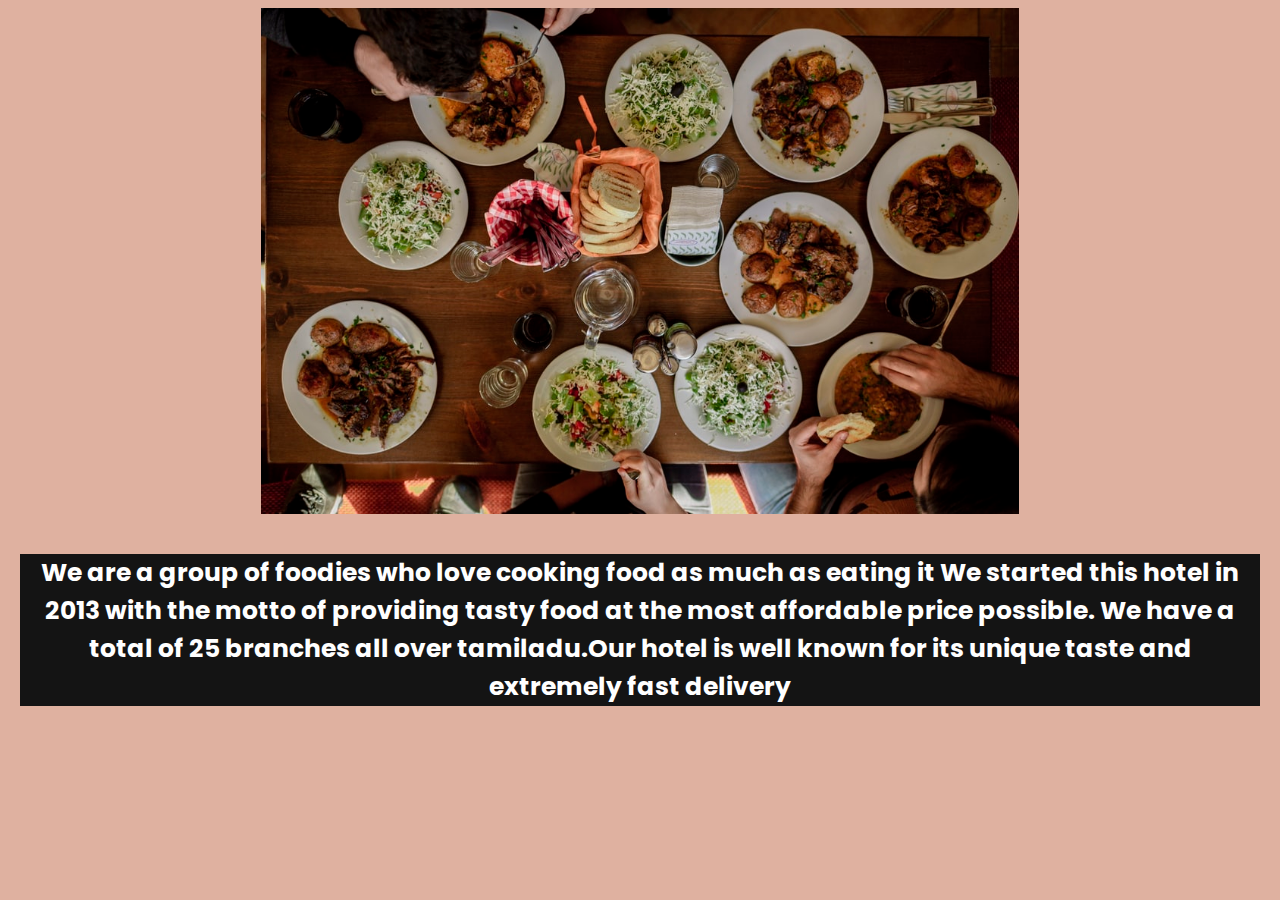
==== about.html @ c3d83199 "Add files via upload" ====
<!DOCTYPE html>
<html lang="en">
<head>
    <meta charset="UTF-8">
    <meta http-equiv="X-UA-Compatible" content="IE=edge">
    <meta name="viewport" content="width=device-width, initial-scale=1.0">
    <title>About Us</title>
    <link rel="stylesheet" href="./css/style.css">
</head>
<body class="a-bg">
    
    <img src="./food-img/About us 1.jpg" alt="" srcset="" class="a-img">
    <h4 class="a-textcenter a-mrl5 a-t-bg">We are a group of foodies who love cooking food as much as eating it We started this hotel in 2013 with the motto of providing tasty food at the most affordable price possible. We have a total of 25 branches all over tamiladu.Our hotel is well known for its unique taste and  extremely fast delivery  </h4>
</div>
</body>
</html>
---- css/style.css ----
@import url('https://fonts.googleapis.com/css2?family=Poppins:wght@300;400;500;600&display=swap');
*{
    font-family: 'Poppins', sans-serif;
}

.navbar{
    display: flex;
    color: rgb(255, 113, 19);
    justify-content: space-between;
}
.class1{
    background-color: rgb(250, 104, 60);
}
.twhite{
    color: white;
    font-weight: bolder;
}
.container{
    display: flex;
    justify-content: space-evenly;
    margin: 20px;
   
}
.img-res{
    width: 100%;
    margin-top: 11px;
    margin-left: 8px;
}
.p{
    padding-left: 20px;
    background-color: rgb(250, 199, 162);
    color: coral;
    text-align: center;
    font-size: 15px;
}
.food-container{
    display: flex;
    justify-content: space-around;
    align-items: center;
}
.food-card{
    border: 1px solid white;
    box-shadow: 1px 1px 1px 2px rgb(226, 209, 195);
    width: 250px;
   
}
.order-btn{
    background-color:rgb(248, 105, 22) ;
    padding: 10px 24px;
    display: inline-block;
    border-radius: 60px;
    text-align: center;
    color: white;
    text-decoration: none;
    margin-left: 4rem;
    margin-bottom: 12px;
    margin-right: 3px;
}
.order-btn:hover{
    border: solid 1px rgb(252, 101, 14);
    color: rgb(252, 101, 14);
    background-color: white;
   

}
.food-img {
        float: left;
        width:  249px;
        height: 144px;
        object-fit: cover;
    
    }
.food-title{
    text-align: center;
    color: rgb(255, 113, 19);
    font-size: 45px;
    font-weight: bolder;
}

.nav{
    margin: 0px 12px;
}
.a1{
    color: rgb(255, 113, 19);
    font-size: 21px;
    text-decoration: none;
}
.a{
    text-decoration: none;
    color: rgb(255, 113, 19);
    font-size: 21px;
    margin: 10px;
    font-weight: 700px;
 }
 .a:hover{
     color: black;
 }
 .bg{
     background-color:  rgb(250, 104, 60);
 }
 .download-img{
    width: 180px;
 }
 .download-container{
     display:flex;
     background-color:  rgb(250, 104, 60);
     justify-content: center;
 }
 .d-m{
     margin-top: 16px;
 }
 .d-txt{
     font-size: 20px;
 }

 .a-img{
    width: 60%;
    margin-left: 20%;
 }
 .a-textcenter{
     text-align: center;
 }
 .a-bg{
     background-color: rgb(223, 177, 160);
 }
 .a-mt{
     margin-top: 40px;
     margin-left: 15px;
 }
 .a-mrl5{
     margin-left: 12px;
     margin-right: 12px;
     font-size: 25px;
 }

 .a-t-bg{
     background-color: rgb(20, 20, 20);
     color: white;
 }
 .marginlr{
     margin-left: 30px;
     margin-right: 30px;
 }
.mt1-5{
    margin-top: 35px;
}
.pb1-2{
    padding-bottom: 18px;
}
.pt1-3{
    padding-top: 30px;
}
.pt1-2{
    padding-top: 10px;
}
.top-fs{
    font-size: 20px;
}
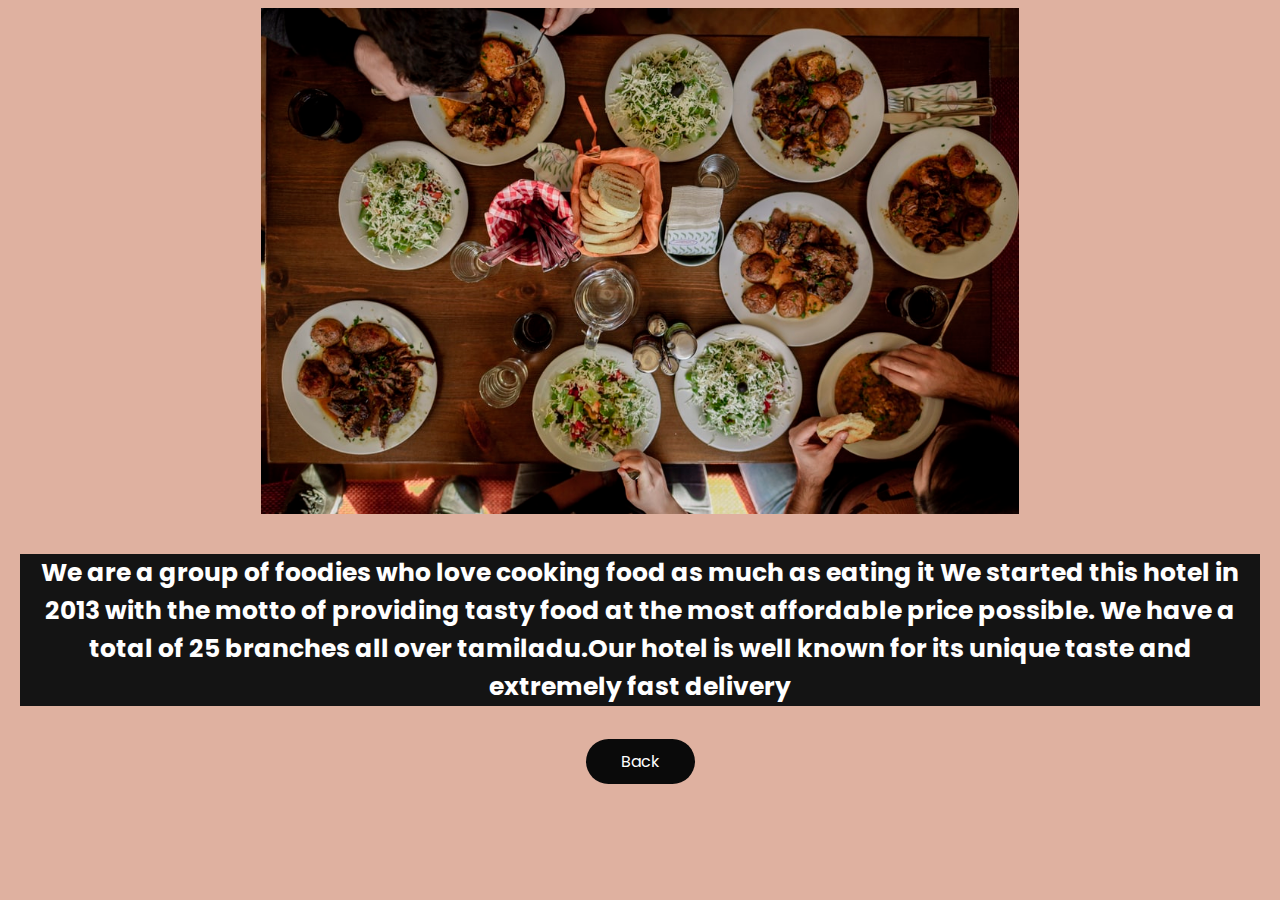
==== commit 0f591723: "Update about.html" ====
--- a/about.html
+++ b/about.html
@@ -11,6 +11,8 @@
     
     <img src="./food-img/About us 1.jpg" alt="" srcset="" class="a-img">
     <h4 class="a-textcenter a-mrl5 a-t-bg">We are a group of foodies who love cooking food as much as eating it We started this hotel in 2013 with the motto of providing tasty food at the most affordable price possible. We have a total of 25 branches all over tamiladu.Our hotel is well known for its unique taste and  extremely fast delivery  </h4>
-</div>
+     <div class="a-center">
+        <a href="index.html" class="a-btn">Back</a> 
+    </div>
 </body>
-</html>+</html>
--- a/css/style.css
+++ b/css/style.css
@@ -2,6 +2,33 @@
 @import url('https://fonts.googleapis.com/css2?family=Poppins:wght@300;400;500;600&display=swap');
 *{
     font-family: 'Poppins', sans-serif;
+}
+@media(max-width:576px){
+    .img-res{
+        display: none;
+       
+        
+    }
+
+    .food-container{
+        display: flex;
+        flex-direction: column;
+    }
+    .food-card{
+        margin: 15px;
+    }
+     .navbar{
+        display: flex;
+        flex-direction: column;
+    }
+}
+@media(max-width:786px){
+    .class1{
+        text-align: center;
+    }
+    .img-res{
+       display: none;
+    }
 }
 
 .navbar{
@@ -156,4 +183,27 @@
 }
 .top-fs{
     font-size: 20px;
-}+}
+.a-center{
+    display: flex;
+    justify-content: center;
+    align-items: center;
+}
+.a-btn{
+    background-color:rgb(10, 10, 10) ;
+    padding: 10px 35px 10px 35px;
+    display: inline-block;
+    border-radius: 60px;
+    text-align: center;
+    color: white;
+    text-decoration: none;
+    margin-bottom: 12px;
+   
+   
+}
+.a-btn:hover{
+    background-color: white;
+    color: black;
+    border: solid 2px black;
+
+}
